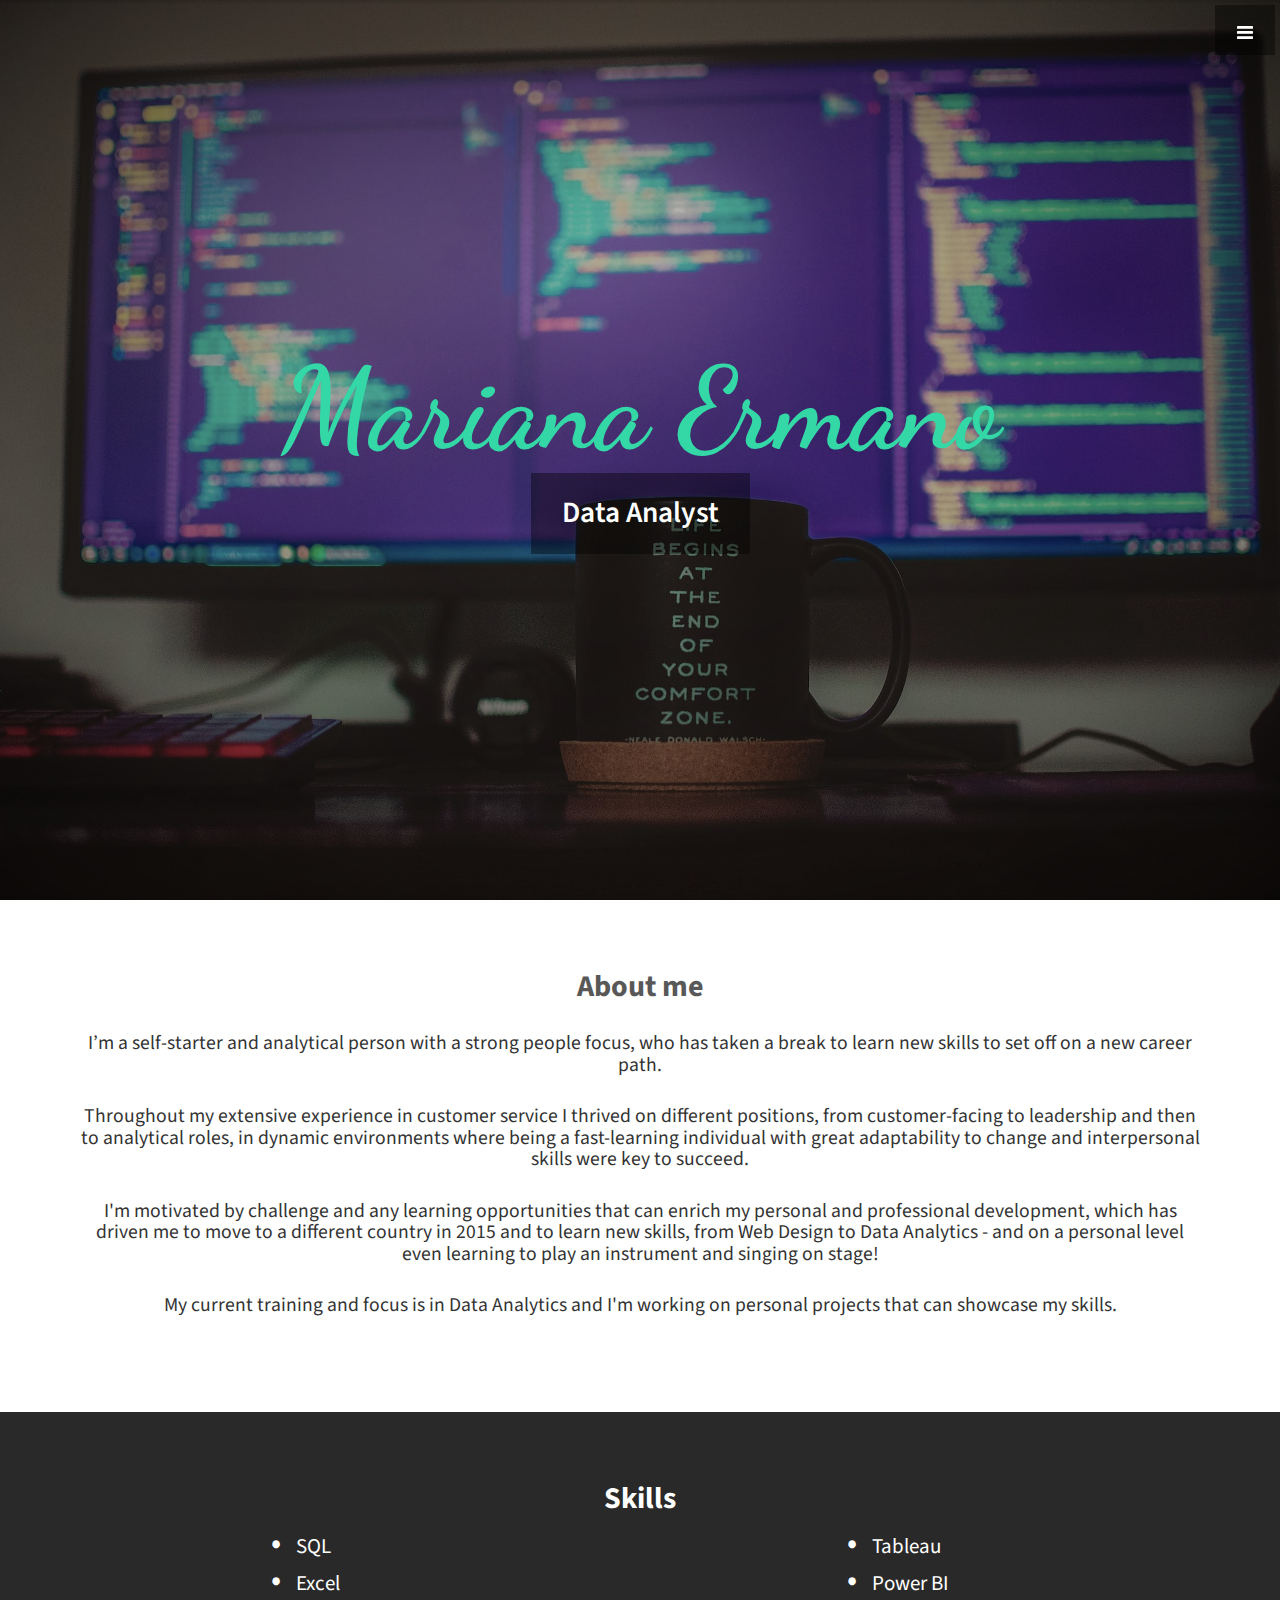
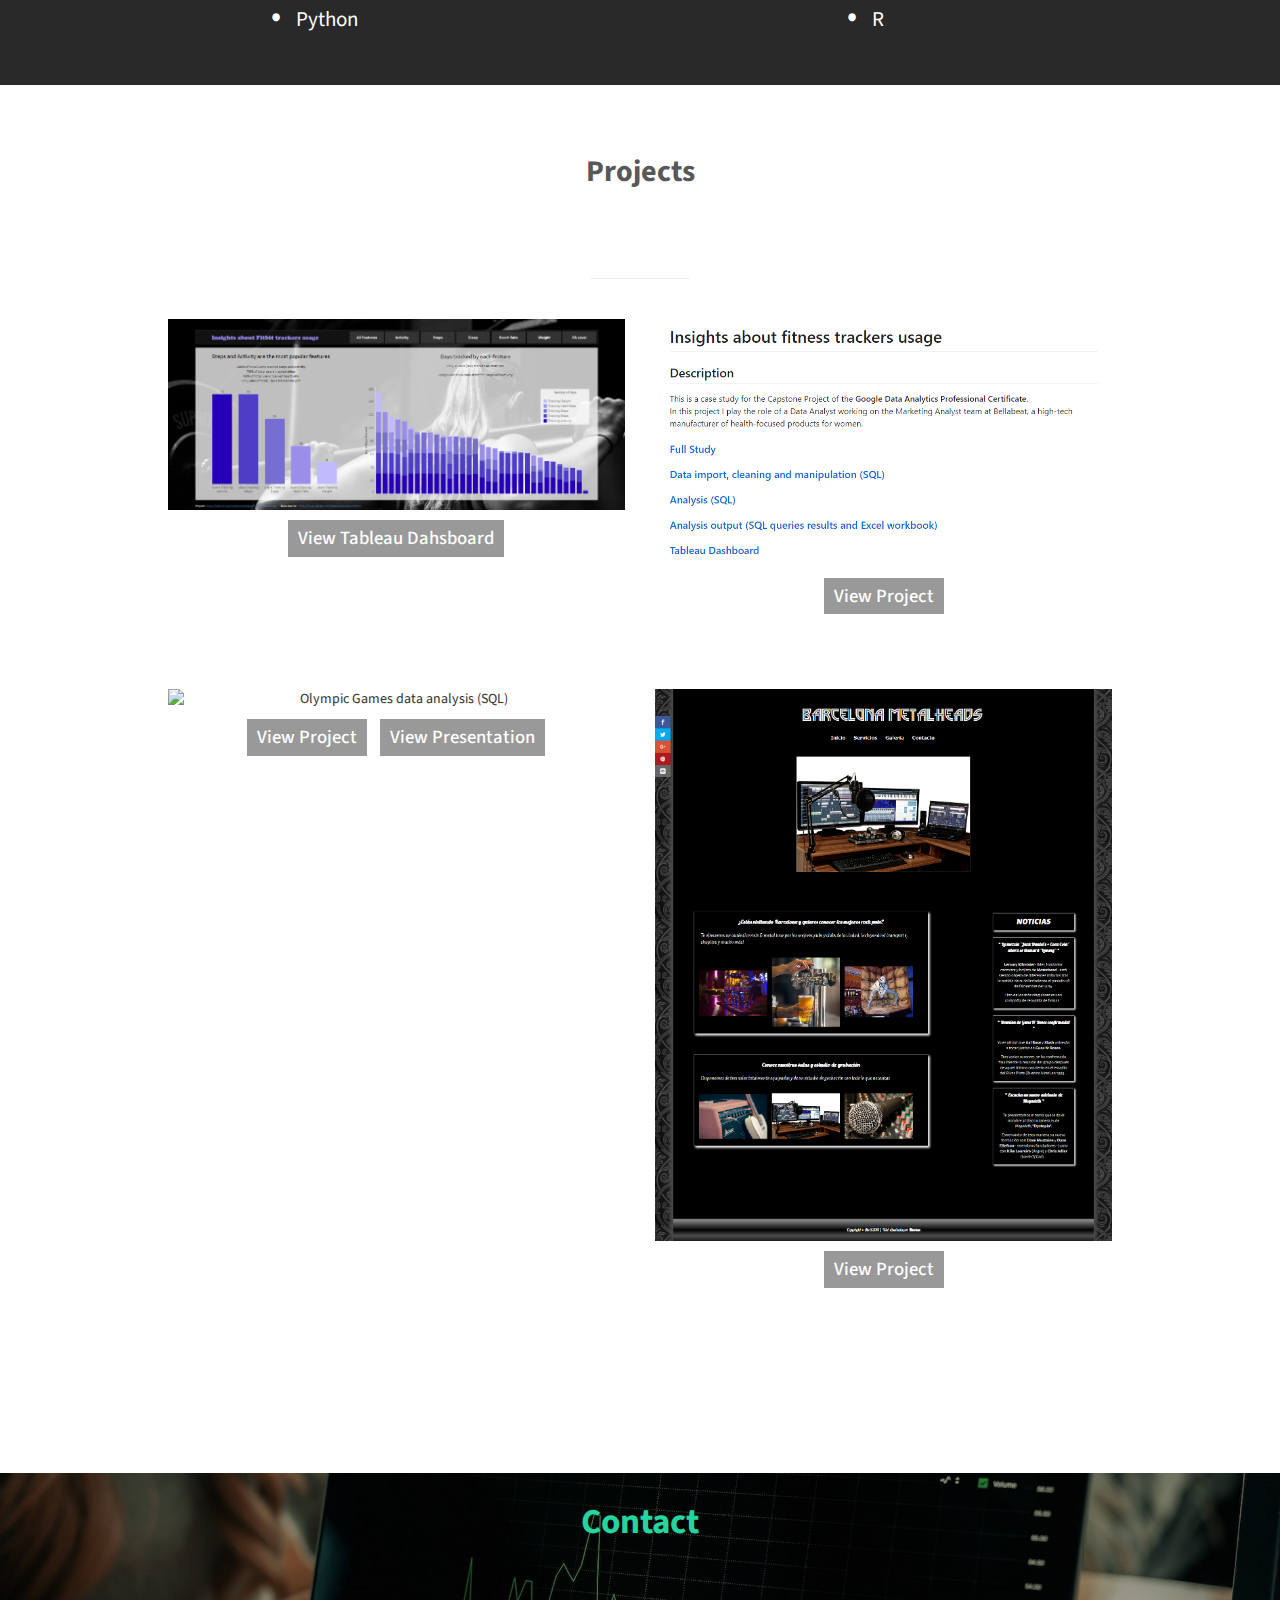
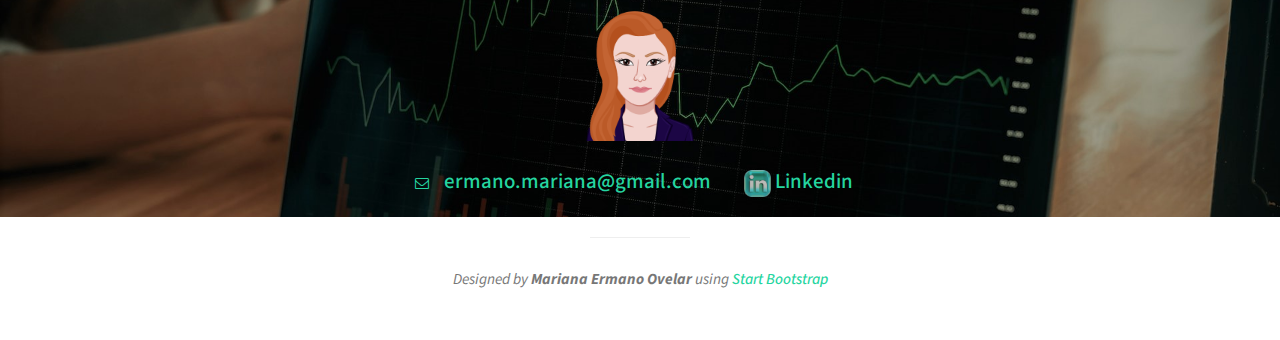
==== index.html @ 2cc40a68 "Add files via upload" ====
﻿<!DOCTYPE html>
<html lang="es">

	<head>

		<meta http-equiv="X-UA-Compatible" content="IE=edge">
		<meta name="viewport" content="width=device-width, initial-scale=1">
		<meta name="description" content="Data Analyst - SQL - Excel - Python - Tableau">
		<meta name="author" content="Mariana Ermano">
		<!-- Using and modifying html and css from the Stylish Portfolio Bootstrap template (https://startbootstrap.com/theme/stylish-portfolio) -->
		<meta name="keywords" content="Data Analyst, SQL, Excel, Python, Tableau, Power BI, Barcelona">

		<title>Mariana Ermano - Data Analyst - Portfolio Website</title>
		
		<link rel="shortcut icon" href="img/favicon.ico">
		<link href="css/bootstrap.min.css" rel="stylesheet">
		<link href="css/style.css" rel="stylesheet">


		<link href="font-awesome/css/font-awesome.min.css" rel="stylesheet" type="text/css">
		<link href="http://fonts.googleapis.com/css?family=Source+Sans+Pro:300,400,700,300italic,400italic,700italic" rel="stylesheet" type="text/css">
		<link href='https://fonts.googleapis.com/css?family=Pacifico|Dancing+Script:700|Righteous&subset=latin-ext' rel='stylesheet' type='text/css'>
		
		<!--[if lt IE 9]>
        <script src="https://oss.maxcdn.com/libs/html5shiv/3.7.0/html5shiv.js"></script>
        <script src="https://oss.maxcdn.com/libs/respond.js/1.4.2/respond.min.js"></script>
		<![endif]-->

	</head>

	<body>

		<!-- Menu -->
		<a id="menu-toggle" href="#" class="btn btn-dark btn-lg toggle"><i class="fa fa-bars"></i></a>
		<nav id="sidebar-wrapper">
			<ul class="sidebar-nav">
				<a id="menu-close" href="#" class="btn btn-light btn-lg pull-right toggle"><i class="fa fa-times"></i></a>
				<li class="sidebar-brand">
					<a href="#top"  onclick = $("#menu-close").click(); >Mariana Ermano</a>
				</li>
				<li>
					<a href="#top" onclick = $("#menu-close").click(); >Home</a>
				</li>
				<li>
					<a href="#about" onclick = $("#menu-close").click(); >About Me</a>
				</li>
				<li>
					<a href="#portfolio" onclick = $("#menu-close").click(); >Portfolio</a>
				</li>
				<li>
					<a href="#contact" onclick = $("#menu-close").click(); >Contact</a>
				</li>
			</ul>
		</nav>

		<!-- Homepage -->
		<header id="top" class="header">
			<div class="text-vertical-center">
				<h1>Mariana Ermano</h1>
				<a href="#portfolio" class="btn btn-dark btn-lg">Data Analyst</a>
			</div>
		</header>

		<!-- About me -->
		<section id="about" class="about">
			<div class="container">
				<div class="row">
					<div class="col-lg-12 text-center">
						<h2>About me</h2>
						<p class="lead">I’m a self-starter and analytical person with a strong people focus, who has taken a break to learn new skills to set off on a new career path.</p> 
						<p class="lead">Throughout my extensive experience in customer service I thrived on different positions, from customer-facing to leadership and then to analytical roles, in dynamic environments where being a fast-learning individual with great adaptability to change and interpersonal skills were key to succeed.</p>				
						<p class="lead">I'm motivated by challenge and any learning opportunities that can enrich my personal and professional development, which has driven me to move to a different country in 2015 and to learn new skills, from Web Design to Data Analytics - and on a personal level even learning to play an instrument and singing on stage!</p>
						<p class="lead">My current training and focus is in Data Analytics and I'm working on personal projects that can showcase my skills.</p>
					</div>
				</div>
            </div>
		</section>

		<!-- Skills -->
		<aside class="callout">
			<div class="text-vertical-center">
				<h2>Skills</h2>
				<div class="col-md-6">
					<p class="lead">SQL</p>
					<p class="lead">Excel</p>
					<p class="lead">Python</p>
				</div>
				<div class="col-md-6">
					<p class="lead">Tableau</p>
					<p class="lead">Power BI</p>
					<p class="lead">R</p>
				</div>	
			</div>
		</aside>
		
		
		<!-- Portfolio -->
		<section id="portfolio" class="portfolio">
			<div class="container">
				<div class="row">
					<div class="col-lg-10 col-lg-offset-1 text-center">
						<h2>Projects</h2>
						<p class="lead"></p>
						<p class="lead"></p>
						<hr class="small">
						
						<div class="row">
						<br>
							<div class="col-md-6">
								<div class="portfolio-item">
									<span><img class="img-portfolio img-responsive" id="imgB" src="img/dashboard.PNG" alt="Insights about fitness trackers usage (Tableau dashboard)"></span>
									<a class="enlace" href="https://public.tableau.com/app/profile/mariana.ermano/viz/BellabeatCaseStudyFitnesstrackerDA/AllFeatures?publish=yes" target="_blank">View Tableau Dahsboard</a>
								</div>
							</div>
							<div class="col-md-6">
								<div class="portfolio-item">
									<span><img class="img-portfolio img-responsive" id="imgC" src="img/fitness-tracker-da.PNG" alt="Fitness trackers data analysis (Excel/SQL/Tableau)"></span>
									<a class="enlace" href="https://github.com/mariana-ermano/fitness-tracker-da" target="_blank">View Project</a>
								</div>
							</div>
							<div class="col-md-6">
								<div class="portfolio-item">
									<span><img class="img-portfolio img-responsive" id="imgA" src="img/CapstoneProjectSS.png" alt="Olympic Games data analysis (SQL)"></span>
									<a class="enlace" href="https://databricks-prod-cloudfront.cloud.databricks.com/public/4027ec902e239c93eaaa8714f173bcfc/4905453211705459/4412480016126548/7668150192767715/latest.html" target="_blank">View Project</a>
									<a class="enlace" href="https://drive.google.com/file/d/1UOO-4S7itC9DmczRjVlW6RMNWBptIvlI/view" target="_blank">View Presentation</a>
								</div>
							</div>
							<div class="col-md-6">
								<div class="portfolio-item">
									<span><img class="img-portfolio img-responsive" id="imgD" src="img/BM.png" alt="Web design for a fictional recording studio (HTML/CSS/JavaScript)"></span>
									<a class="enlace" href="portfolio/BarcelonaMetalheads/index.html" target="_blank">View Project</a>
								</div>
							</div>
						</div>
			
					</div>
				</div>
			</div>
		</section>

		<!-- Contact info-->
		<section id="contact"> 
			<div class="col-lg-10 col-lg-offset-1 text-center">
				<h2>Contact</h2>
				<p></p>
				<img src="img/avatar.png" alt="Avatar">
						
				<ul class="list-inline">
					<li>
						<i class="fa fa-envelope-o fa-fw"></i>  <a href="mailto:ermano.mariana@gmail.com">ermano.mariana@gmail.com</a>
					</li>
					<li>
						<a href="https://www.linkedin.com/in/mariana-ermano-ovelar" target="_blank"><img style="width: 27px;" src="img/linkedin.png"> Linkedin </a>
					</li>
				</ul>
			</div>			
		</section>
		

		<!-- Footer --> 
		<footer>
			<div class="container">
				<div class="row">
					<div class="col-lg-10 col-lg-offset-1 text-center">
						<hr class="small">
						<p class="text-muted">Designed by <strong>Mariana Ermano Ovelar</strong> using <a href="http://startbootstrap.com/" target="_blank">Start Bootstrap</a></p>
					</div>
				</div>
			</div>
		</footer>
	
		<!-- Modals -->
		<div id="myModal" class="modals">
			<!-- Botón Cerrar -->
			<span class="cerrar" onclick="document.getElementById('myModal').style.display='none'">&times;</span>
						  
			<!-- Modal Caption (Image Text) -->
			<div id="caption"></div>

			<!-- Modal Content (The Image) -->
			<img class="modal-content" id="img01">
		</div>

		<!-- jQuery -->
		<script src="js/jquery.js"></script>

		<!-- Bootstrap Core JavaScript -->
		<script src="js/bootstrap.min.js"></script>

		<!-- Script para Modal -->
		<script language="javascript">
				var modal = document.getElementById('myModal');
				var modalImg = document.getElementById("img01");
				var captionText = document.getElementById("caption");
				
				var imgOne = document.getElementById('imgA');
				var imgTwo = document.getElementById('imgB');
				var imgThree = document.getElementById('imgC');
				var imgFour = document.getElementById('imgD');
				
				imgOne.onclick = function(){
					modal.style.display = "block";
					modalImg.src = this.src;
					modalImg.alt = this.alt;
					captionText.innerHTML = this.alt;
				}	
				
				imgTwo.onclick = function(){
					modal.style.display = "block";
					modalImg.src = this.src;
					modalImg.alt = this.alt;
					captionText.innerHTML = this.alt;
				}
				
				imgThree.onclick = function(){
					modal.style.display = "block";
					modalImg.src = this.src;
					modalImg.alt = this.alt;
					captionText.innerHTML = this.alt;
				}
				
				imgFour.onclick = function(){
					modal.style.display = "block";
					modalImg.src = this.src;
					modalImg.alt = this.alt;
					captionText.innerHTML = this.alt;
				}							
		</script>

		<!-- Custom Theme JavaScript -->
		<script>
			// Cierra el menú lateral
			$("#menu-close").click(function(e) {
				e.preventDefault();
				$("#sidebar-wrapper").toggleClass("active");
			});

			// Abre el menú lateral
			$("#menu-toggle").click(function(e) {
				e.preventDefault();
				$("#sidebar-wrapper").toggleClass("active");
			});

			// Va hasta la sección de la página seleccionada del menú
			$(function() {
				$('a[href*=#]:not([href=#])').click(function() {
					if (location.pathname.replace(/^\//, '') == this.pathname.replace(/^\//, '') || location.hostname == this.hostname) {

						var target = $(this.hash);
						target = target.length ? target : $('[name=' + this.hash.slice(1) + ']');
						if (target.length) {
							$('html,body').animate({
							scrollTop: target.offset().top
							}, 1000);
							return false;
						}
					}
				});
			});
		</script>

	</body>

</html>
---- css/style.css ----
/*!
 * Start Bootstrap - Stylish Portfolio Bootstrap Theme (http://startbootstrap.com)
 * Code licensed under the Apache License v2.0.
 * For details, see http://www.apache.org/licenses/LICENSE-2.0.
 */

/* Global Styles */

html,
body {
    width: 100%;
    height: 100%;
}

body {
    font-family: "Source Sans Pro","Helvetica Neue",Helvetica,Arial,sans-serif;
}

.text-vertical-center {
    display: table-cell;
    text-align: center;
    vertical-align: middle;
}

.text-vertical-center h1 {
    margin: 0;
    padding: 0;
    font-size: 8.2em;
    font-weight: bold;
	color: #34d8a7;
	font-family: 'Dancing Script';
}

.text-vertical-center h2{
	font-weight: bold;
}

.text-vertical-center p {
	list-style: none; /* Remove HTML bullets */
    padding: 0;
    margin: 0;
}

.text-vertical-center p::before {
    content: "•"; /* Insert content that looks like bullets */
    padding-right: 15px;
    padding-left: 0px;
    font-size: 25pt;
}

.text-vertical-center > .col-md-6 {
    text-align: left;
    width: 45%;
    left: 20%;
    right: 20%;
}

.text-vertical-center a {
    font-family: 'Source Sans Pro';
    font-size: 22pt;
    font-weight: 600;
    padding: 20px 30px;
}

.text-center h2 {
	color: #585858;
	font-weight: bold;
	margin-bottom: 20px;
}

.text-center p {
	font-size: 1.4em;
    padding: 10px; 
}

.row {
	margin-bottom: 30px;
}

/* Custom Button Styles */

.btn-dark,
.enlace {
    border-radius: 0;
    color: #fff;
    background-color: rgba(0,0,0,0.4);
    padding: 15px 20px;
    font-size: 14pt;
}

.toggle {
	width: 60px;
	height: 50px;
}

.btn-dark:hover,
.btn-dark:focus,
.btn-dark:active,
.enlace:hover,
.enlace:focus,
.enlace:active {
    color: #fff;
    background-color: rgba(0,0,0,0.7);
	text-decoration: none;
}

.enlace {
	text-decoration: none;
	padding: 5px 10px;
	display: inline-block;
	margin: 10px 5px 45px;
}

.btn-light {
    border-radius: 0;
    color: #333;
    background-color: rgb(255,255,255);
}

.btn-light:hover,
.btn-light:focus,
.btn-light:active {
    color: #333;
    background-color: rgba(255,255,255,0.8);
}

/* Custom Horizontal Rule */

hr.small {
    max-width: 100px;
}

/* Side Menu */

#sidebar-wrapper {
    z-index: 1000;
    position: fixed;
    right: 0;
    width: 250px;
    height: 100%;
    margin-right: -250px;
    overflow-y: auto;
    background: #222;
    -webkit-transition: all 0.4s ease 0s;
    -moz-transition: all 0.4s ease 0s;
    -ms-transition: all 0.4s ease 0s;
    -o-transition: all 0.4s ease 0s;
    transition: all 0.4s ease 0s;
}

.sidebar-nav {
    position: absolute;
    top: 0;
    width: 250px;
    margin: 0;
    padding: 0;
    list-style: none;
}

.sidebar-nav li {
    text-indent: 20px;
    line-height: 40px;
}

.sidebar-nav li a {
    display: block;
    text-decoration: none;
    color: #999;
	font-size: 1.1em;
}

.sidebar-nav li a:hover {
    text-decoration: none;
    color: #fff;
    background: rgba(255,255,255,0.2);
}

.sidebar-nav li a:active,
.sidebar-nav li a:focus {
    text-decoration: none;
}

.sidebar-nav > .sidebar-brand {
    height: 55px;
    font-size: 22px;
	font-family: 'Dancing Script', cursive;
    line-height: 55px;
}

.sidebar-nav > .sidebar-brand a {
    color: #34d8a7;
}

.sidebar-nav > .sidebar-brand a:hover {
    color: #fff;
    background: none;
}

#menu-toggle {
    z-index: 1;
    position: fixed;
    top: 0;
    right: 0;
}


#sidebar-wrapper.active {
    right: 250px;
    width: 250px;
    -webkit-transition: all 0.4s ease 0s;
    -moz-transition: all 0.4s ease 0s;
    -ms-transition: all 0.4s ease 0s;
    -o-transition: all 0.4s ease 0s;
    transition: all 0.4s ease 0s;
}

.toggle {
    margin: 5px 5px 0 0;
}

/* Header */

.header {
    display: table;
    position: relative;
    width: 100%;
    height: 100%;
    background: url(../img/home_bg.jpg) no-repeat center center scroll;
    -webkit-background-size: cover;
    -moz-background-size: cover;
    background-size: cover;
    -o-background-size: cover;
}


/* About */

.about {
    padding: 50px 0;
	color: #333;
	font-weight: bold;
}

/* Services */

.services {
    padding: 50px 0;
}

.service-item {
    margin-bottom: 30px;
}

/* Callout */

.callout {
    display: table;
    width: 100%;
    height: 260px;
    padding: 50px 0;
    background-color: #292929;
    color: #fff;
}

/* Portfolio */

.portfolio {
    padding: 50px 0;
}

.portfolio-item {
    margin-bottom: 30px;
}

.img-portfolio {
    margin: 0 auto;
}

.img-portfolio:hover {
    opacity: 0.8;
}

.col-md-6 > .portfolio-item > span {
	cursor: pointer;
			}
			
/* The Modal (background) */
.modals {
	display: none; 
	position: fixed; 
	z-index: 1;
	padding-top: 50px; 
	left: 0;
	top: 0;
	width: 100%; 
	height: 100%; 
	overflow: auto;
	background-color: rgb(0,0,0);
	background-color: rgba(0,0,0,0.9); 
}

/* Modal Content (Image) */
.modal-content {
	margin: auto;
	display: block;
	width: 100%;
	max-width: 700px;
}

/* Caption */
#caption {
	margin: auto;
	display: block;
	width: 80%;
	max-width: 700px;
	text-align: center;
	color: #ccc;
	padding: 15px;
	font-size: 1.2em;
}

/* Zoom en el Modal */
.modal-content, #caption {
	-webkit-animation-name: zoom;
	-webkit-animation-duration: 0.8s;
	animation-name: zoom;
	animation-duration: 0.8s;
}

@-webkit-keyframes zoom {
	from {-webkit-transform:scale(0)}
	to {-webkit-transform:scale(1)}
}

@keyframes zoom {
	from {transform:scale(0)}
	to {transform:scale(1)}
}

/* Botón cerrar */
.cerrar {
	position: absolute;
	top: 15px; 
	right: 35px;
	color: #f1f1f1; 
	font-size: 40px;
	font-weight: bold;
	transition: 0.3s;
}

.cerrar:hover,
.cerrar:focus {
	color: #bbb;
	text-decoration: none;
	cursor: pointer;
}

/* Ancho del modal 100% - Smaller Screens */
@media only screen and (max-width: 700px){
	.modal-content {
		width: 80%;
	}
}			

/* Call to Action */

.call-to-action {
    padding: 50px 0;
}

.call-to-action .btn {
    margin: 10px;
}

.list-inline li {
    padding: 25px 5px 0px 5px;
}
.list-inline a {
	text-decoration: none;
	font-size: 1.5em;
    margin-left: 10px;
    margin-right: 10px;
}

#contact {
    display: table;
    width: 100%;
    height: 300px;
    background: url(../img/contact_bg.jpg) no-repeat center center scroll;
    -webkit-background-size: cover;
     -moz-background-size: cover;
     background-size: cover;
     -o-background-size: cover;
}     

#contact > div {
	display: table;
	width: 100%;
	height: 100%;
	-webkit-background-size: cover;
    -moz-background-size: cover;
    background-size: cover;
    -o-background-size: cover;
	margin-left: 0px;
	padding: 10px;
}

#contact h2 {
	font-size: 2.5em;
	color: #25d5a0;
}


#contact img {
	width: 150px;
}

.fa-envelope-o {
    color: #25d5a0;
}

/* Footer */

.text-center .text-muted {
    font-size: 1.1em;
}
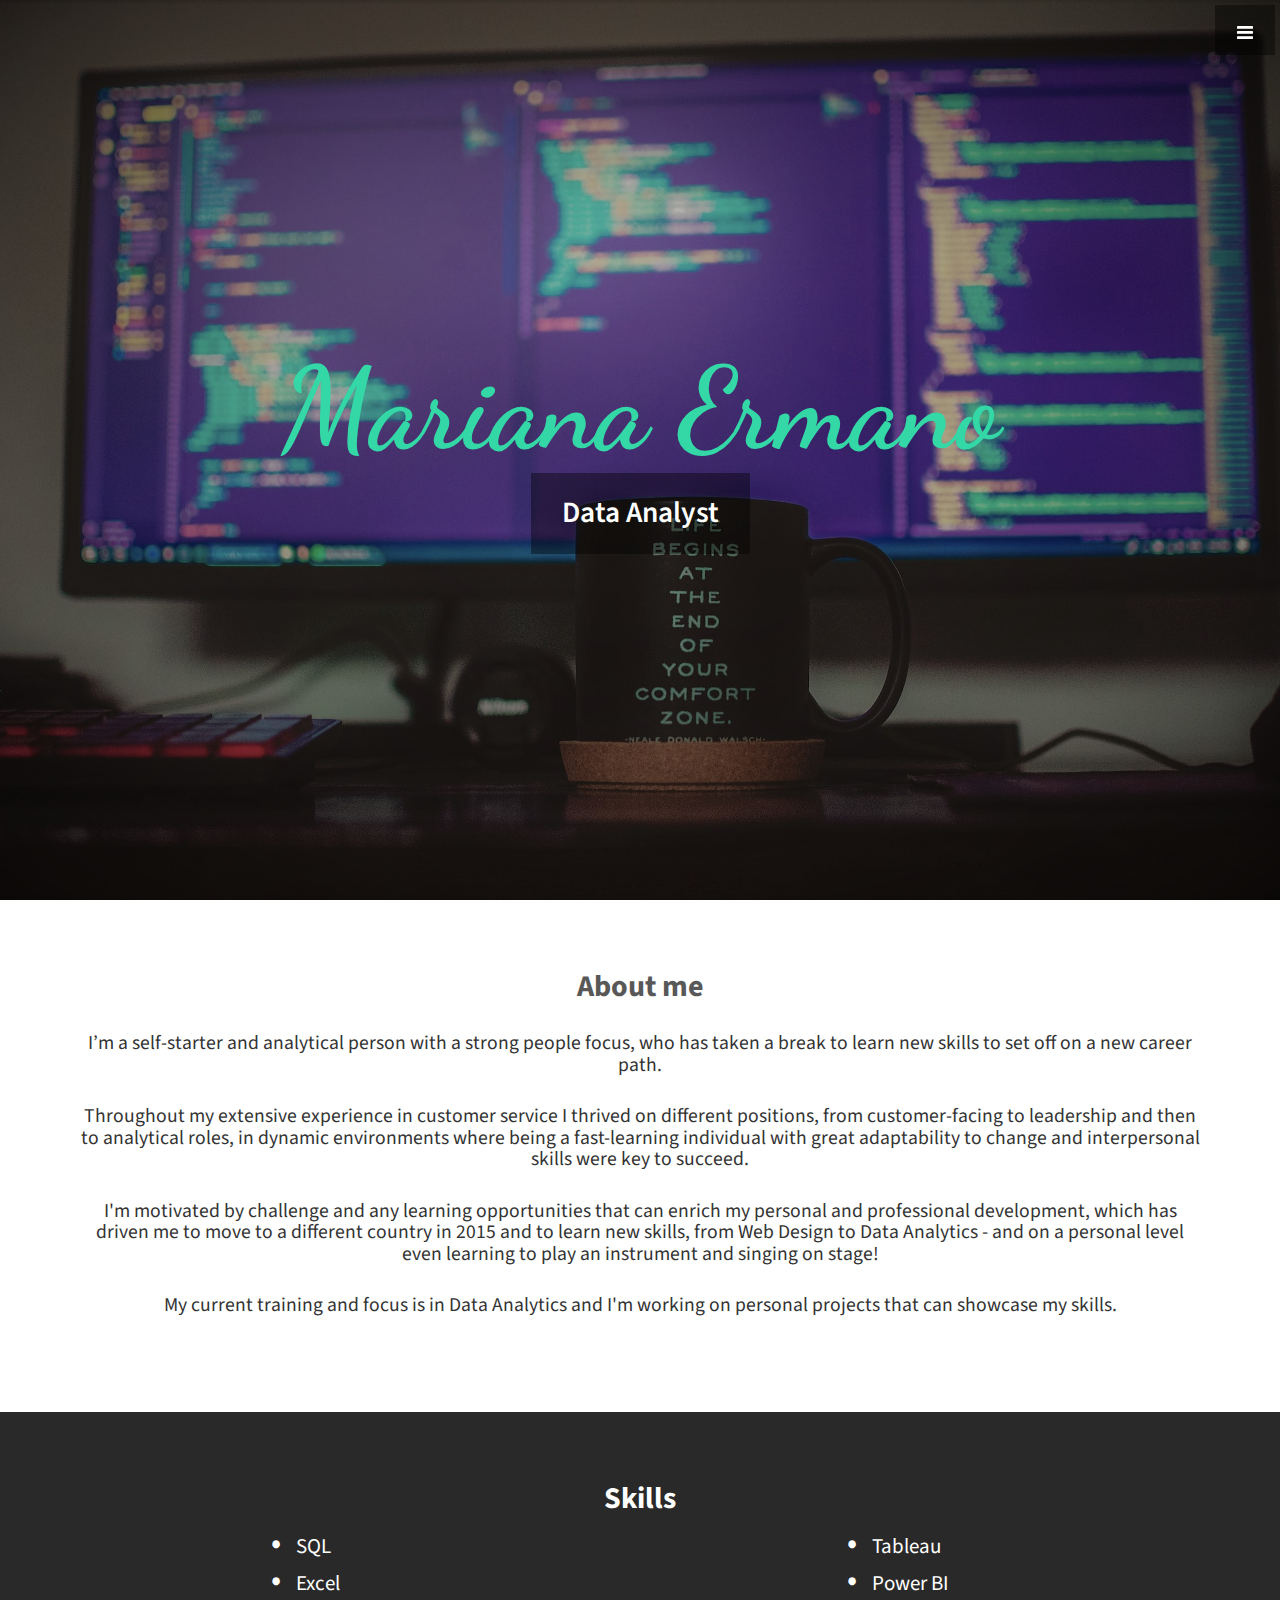
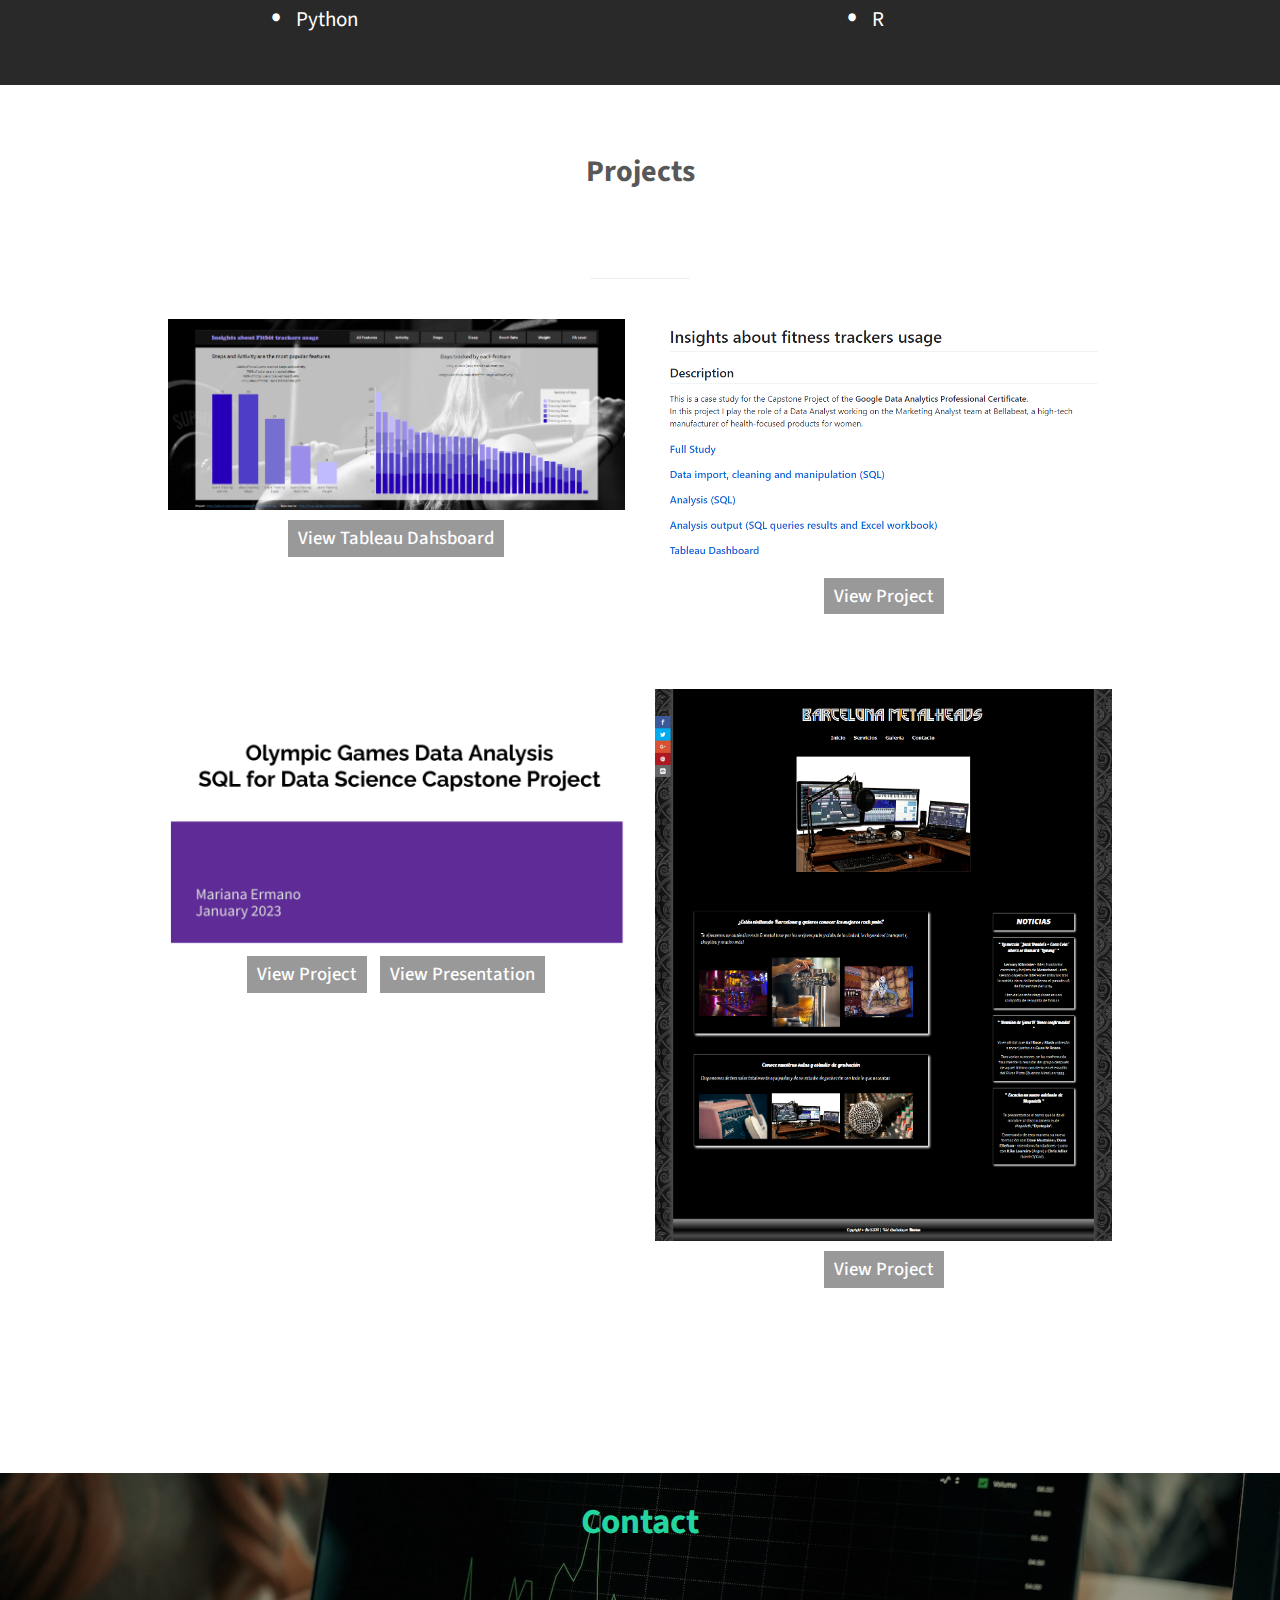
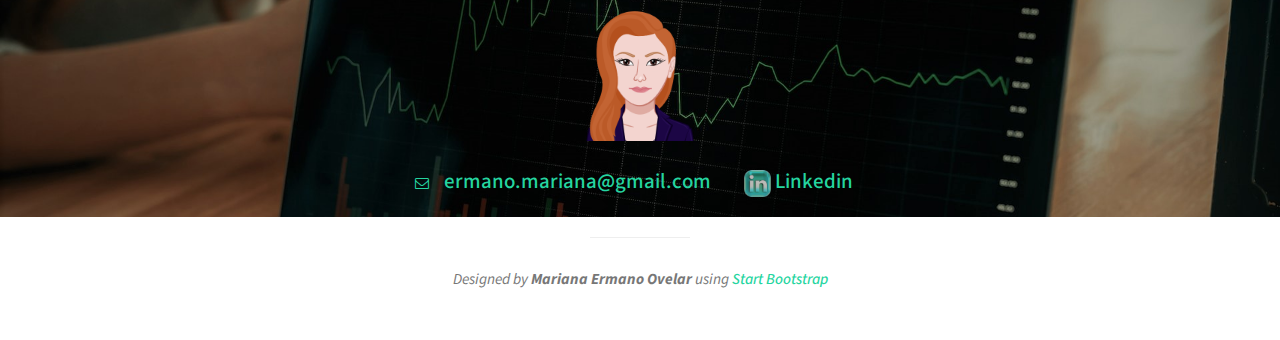
==== commit 975e7fa2: "Update index.html" ====
--- a/index.html
+++ b/index.html
@@ -120,7 +120,7 @@
 							</div>
 							<div class="col-md-6">
 								<div class="portfolio-item">
-									<span><img class="img-portfolio img-responsive" id="imgA" src="img/CapstoneProjectSS.png" alt="Olympic Games data analysis (SQL)"></span>
+									<span><img class="img-portfolio img-responsive" id="imgA" src="img/CapstoneProjectSS.PNG" alt="Olympic Games data analysis (SQL)"></span>
 									<a class="enlace" href="https://databricks-prod-cloudfront.cloud.databricks.com/public/4027ec902e239c93eaaa8714f173bcfc/4905453211705459/4412480016126548/7668150192767715/latest.html" target="_blank">View Project</a>
 									<a class="enlace" href="https://drive.google.com/file/d/1UOO-4S7itC9DmczRjVlW6RMNWBptIvlI/view" target="_blank">View Presentation</a>
 								</div>
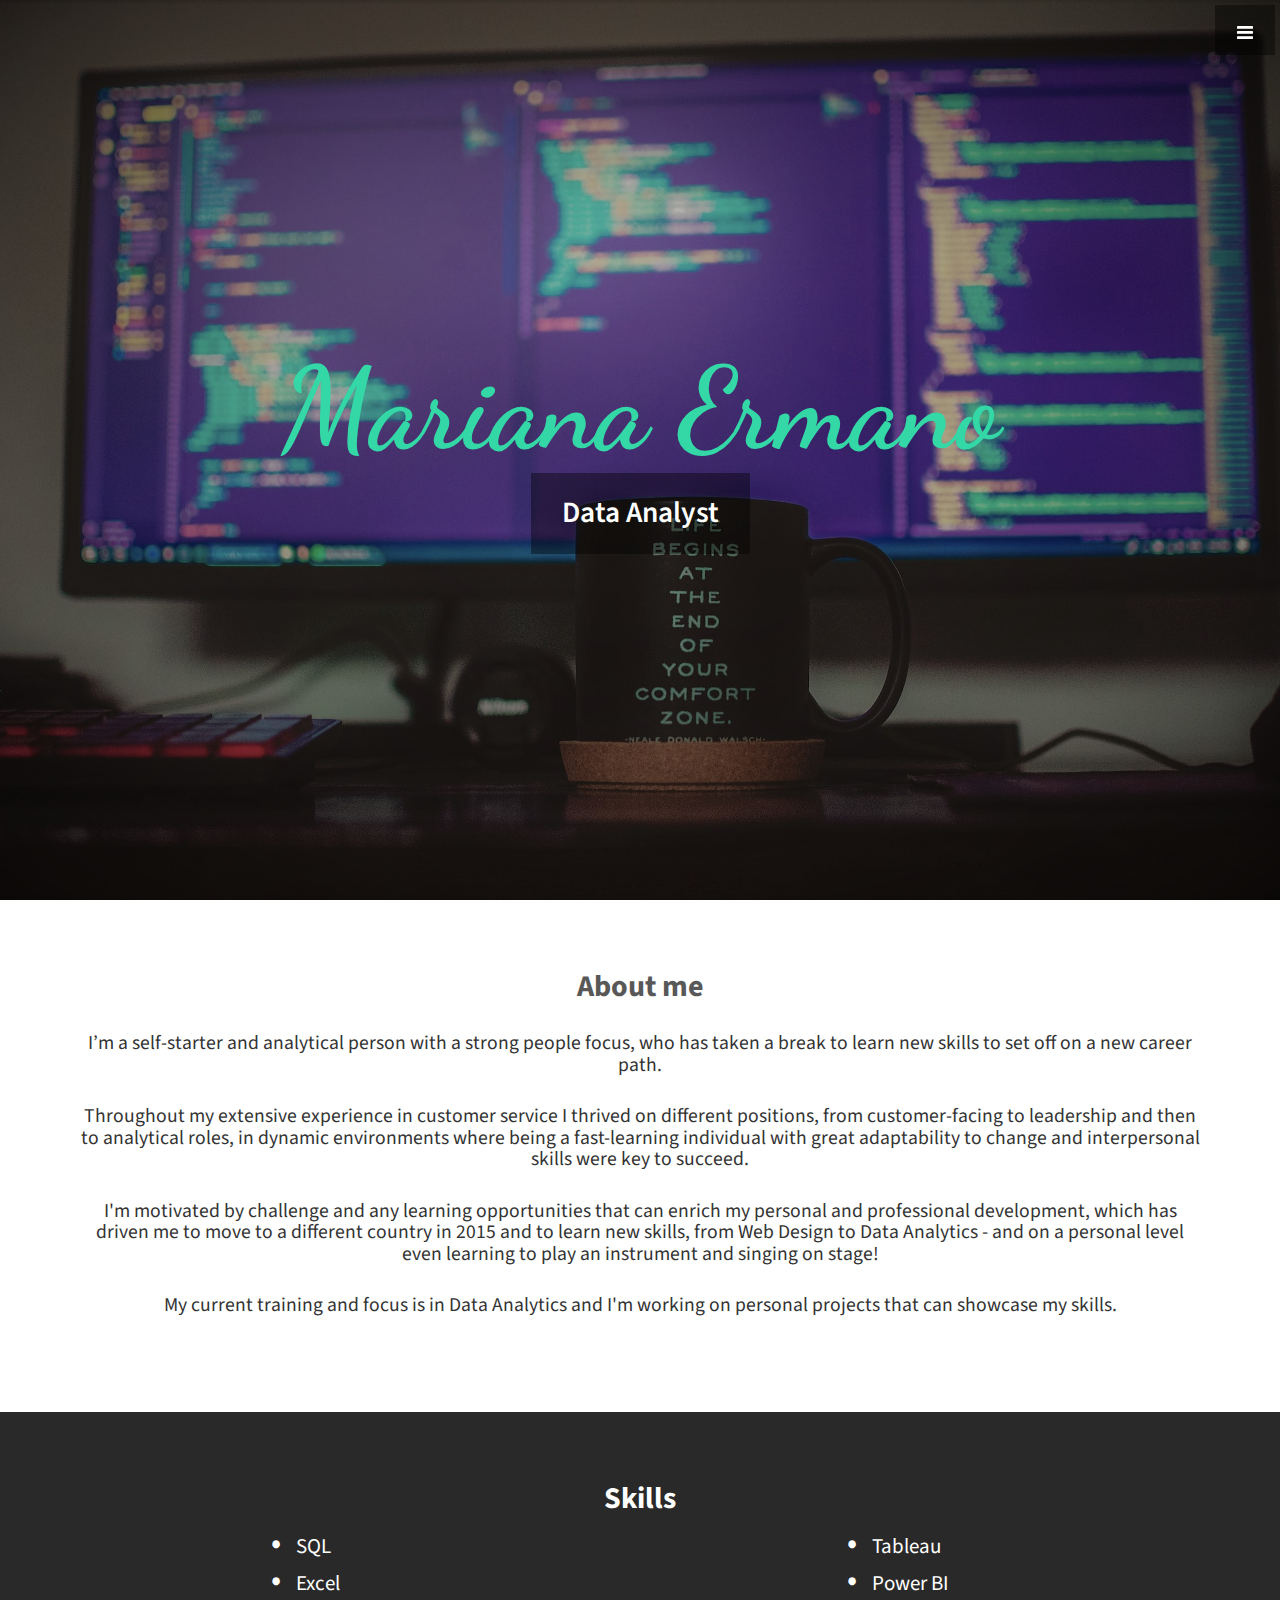
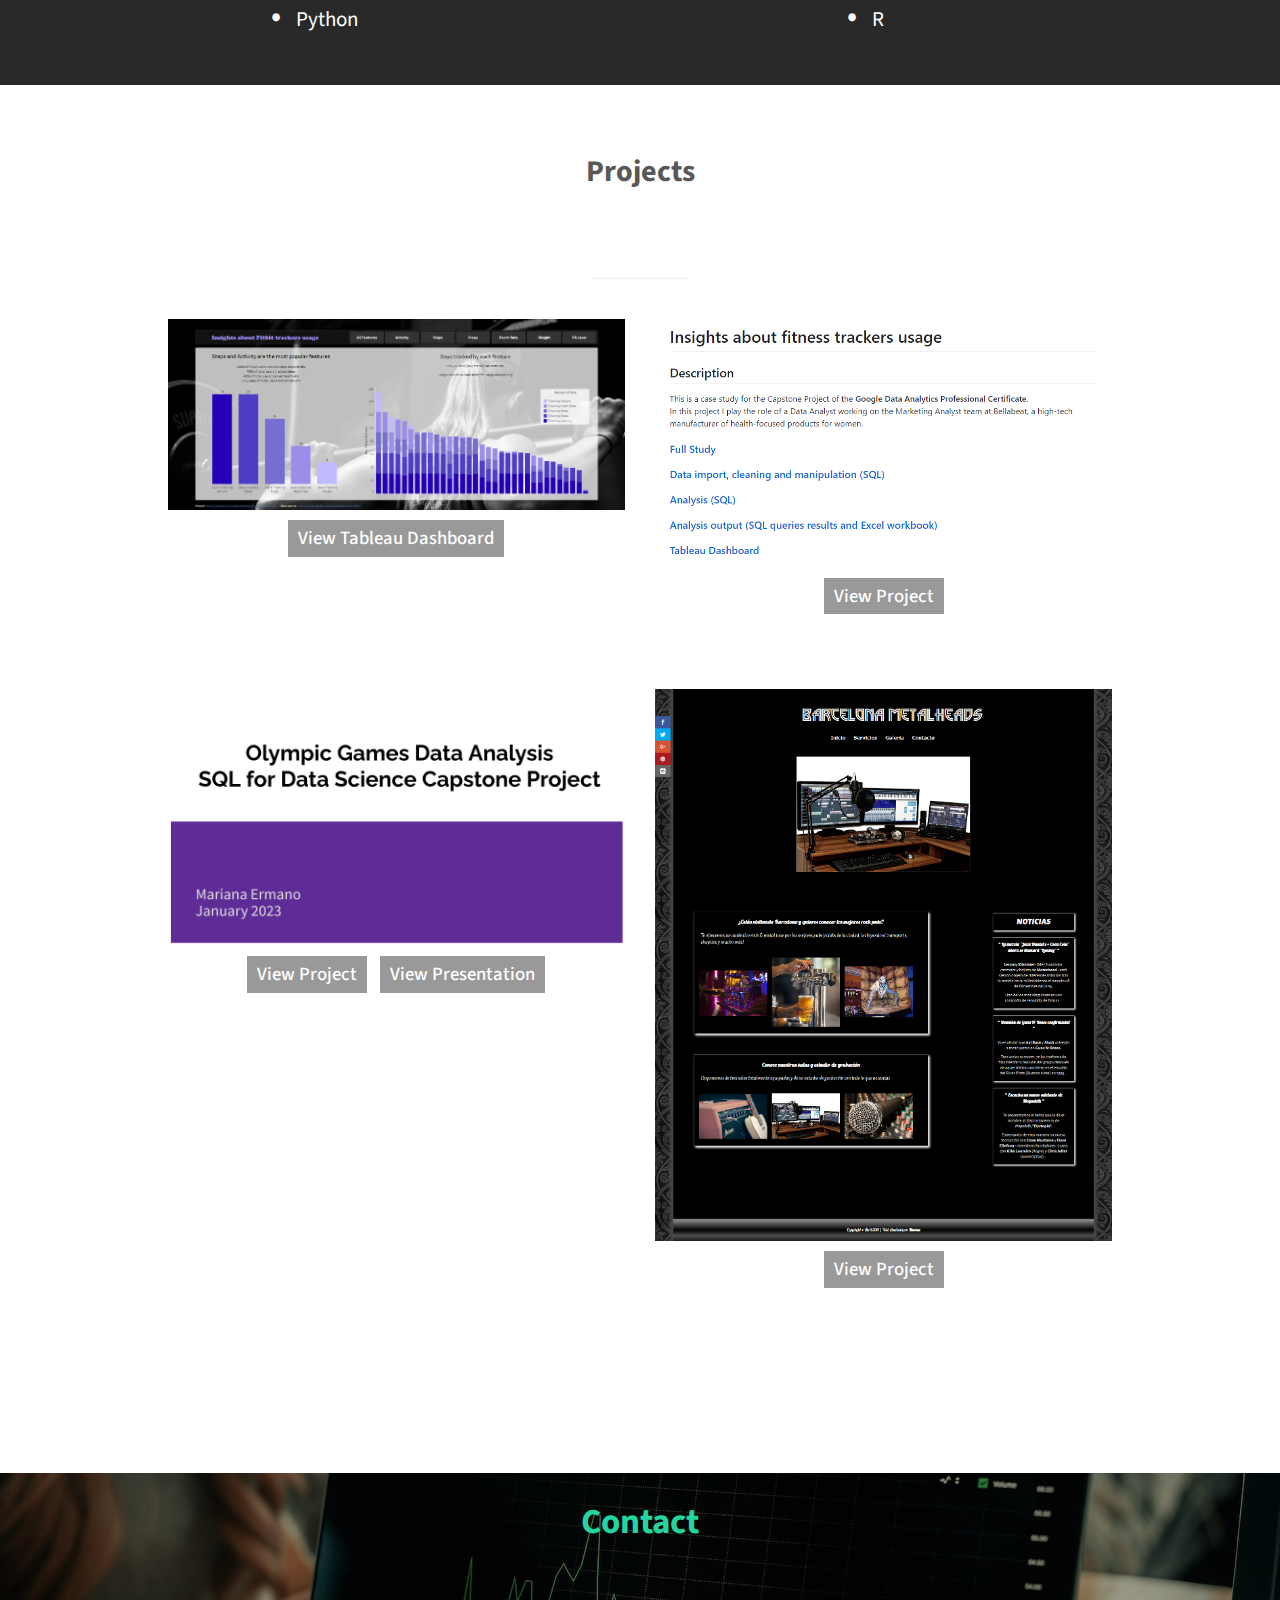
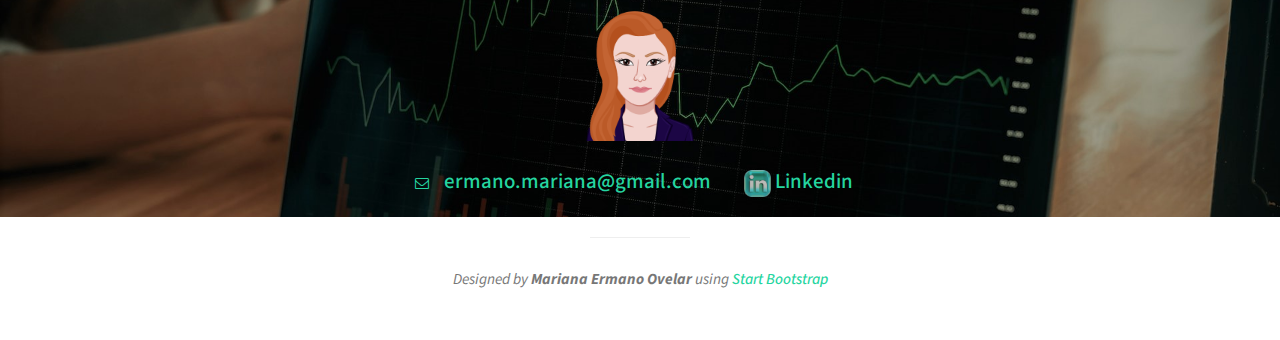
==== commit 774912bc: "Update index.html" ====
--- a/index.html
+++ b/index.html
@@ -18,7 +18,7 @@
 
 
 		<link href="font-awesome/css/font-awesome.min.css" rel="stylesheet" type="text/css">
-		<link href="http://fonts.googleapis.com/css?family=Source+Sans+Pro:300,400,700,300italic,400italic,700italic" rel="stylesheet" type="text/css">
+		<link href="https://fonts.googleapis.com/css?family=Source+Sans+Pro:300,400,700,300italic,400italic,700italic" rel="stylesheet" type="text/css">
 		<link href='https://fonts.googleapis.com/css?family=Pacifico|Dancing+Script:700|Righteous&subset=latin-ext' rel='stylesheet' type='text/css'>
 		
 		<!--[if lt IE 9]>
@@ -109,7 +109,7 @@
 							<div class="col-md-6">
 								<div class="portfolio-item">
 									<span><img class="img-portfolio img-responsive" id="imgB" src="img/dashboard.PNG" alt="Insights about fitness trackers usage (Tableau dashboard)"></span>
-									<a class="enlace" href="https://public.tableau.com/app/profile/mariana.ermano/viz/BellabeatCaseStudyFitnesstrackerDA/AllFeatures?publish=yes" target="_blank">View Tableau Dahsboard</a>
+									<a class="enlace" href="https://public.tableau.com/app/profile/mariana.ermano/viz/BellabeatCaseStudyFitnesstrackerDA/AllFeatures?publish=yes" target="_blank">View Tableau Dashboard</a>
 								</div>
 							</div>
 							<div class="col-md-6">
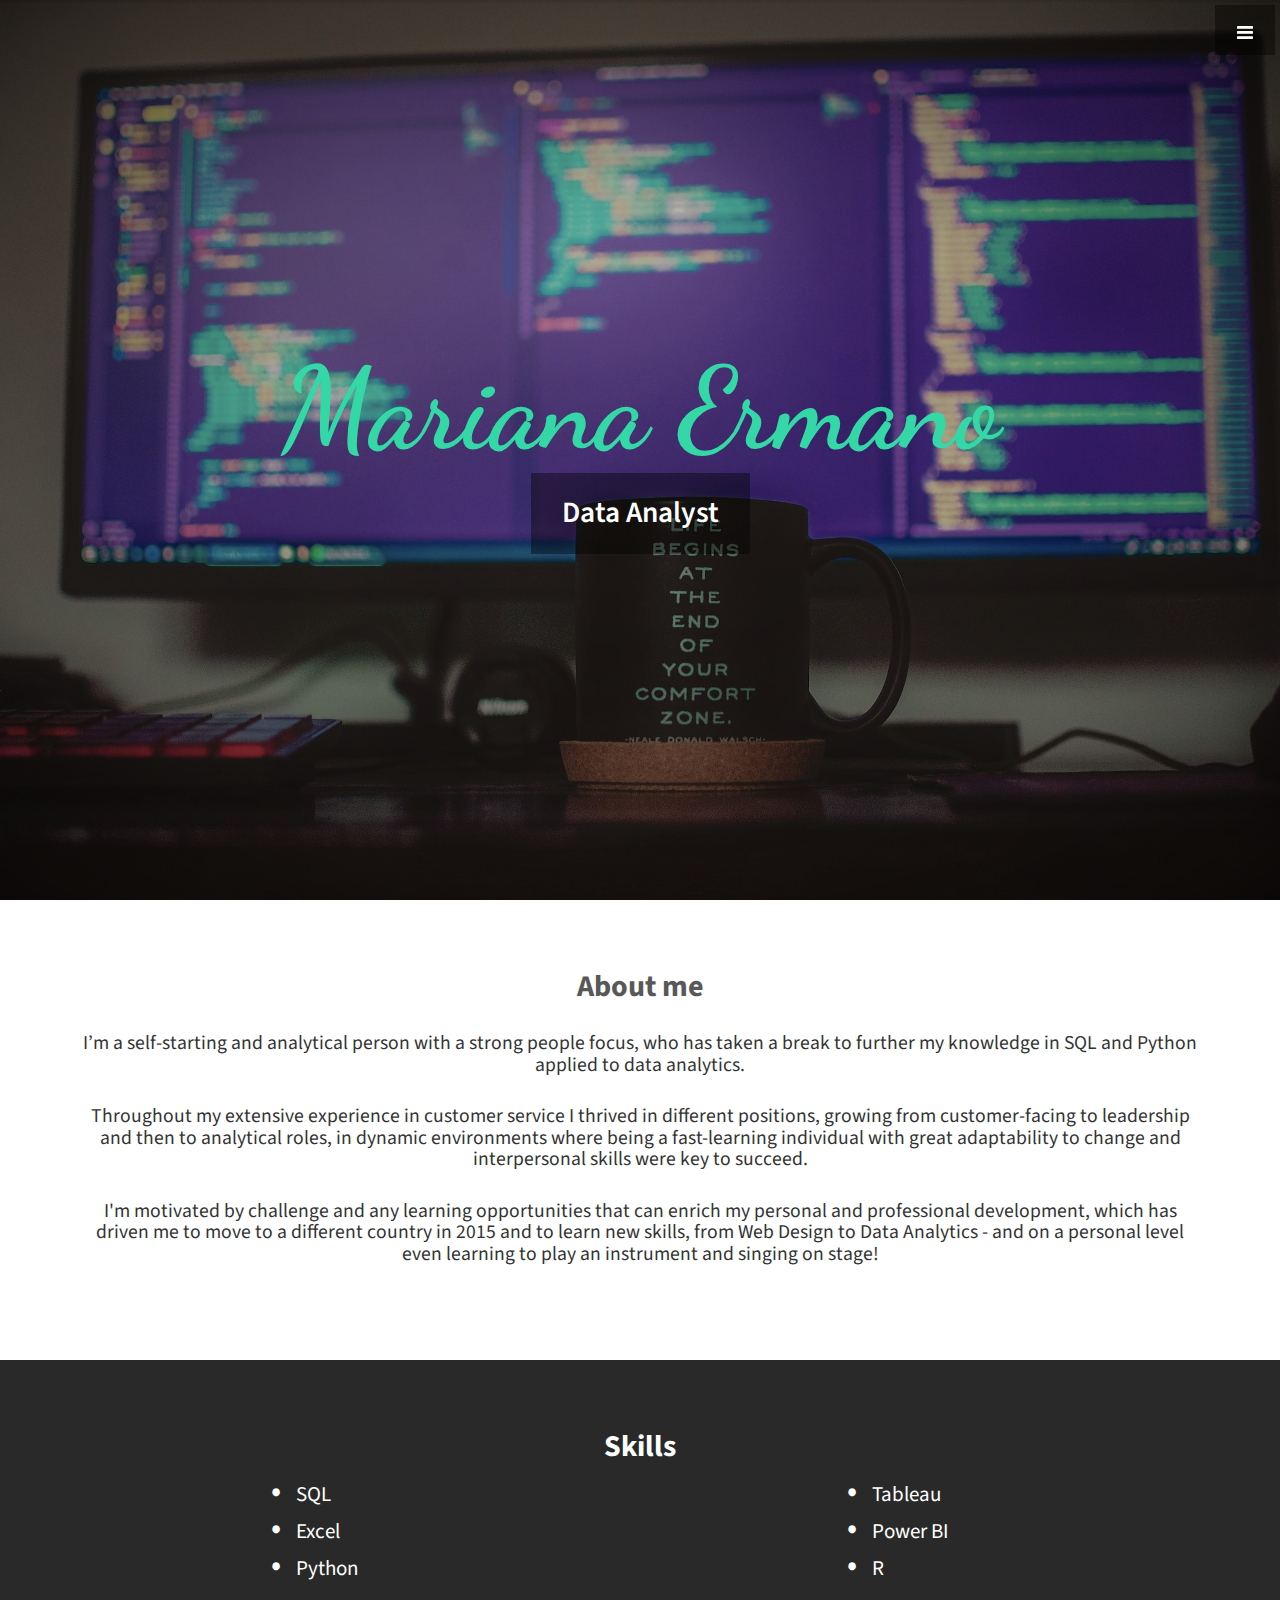
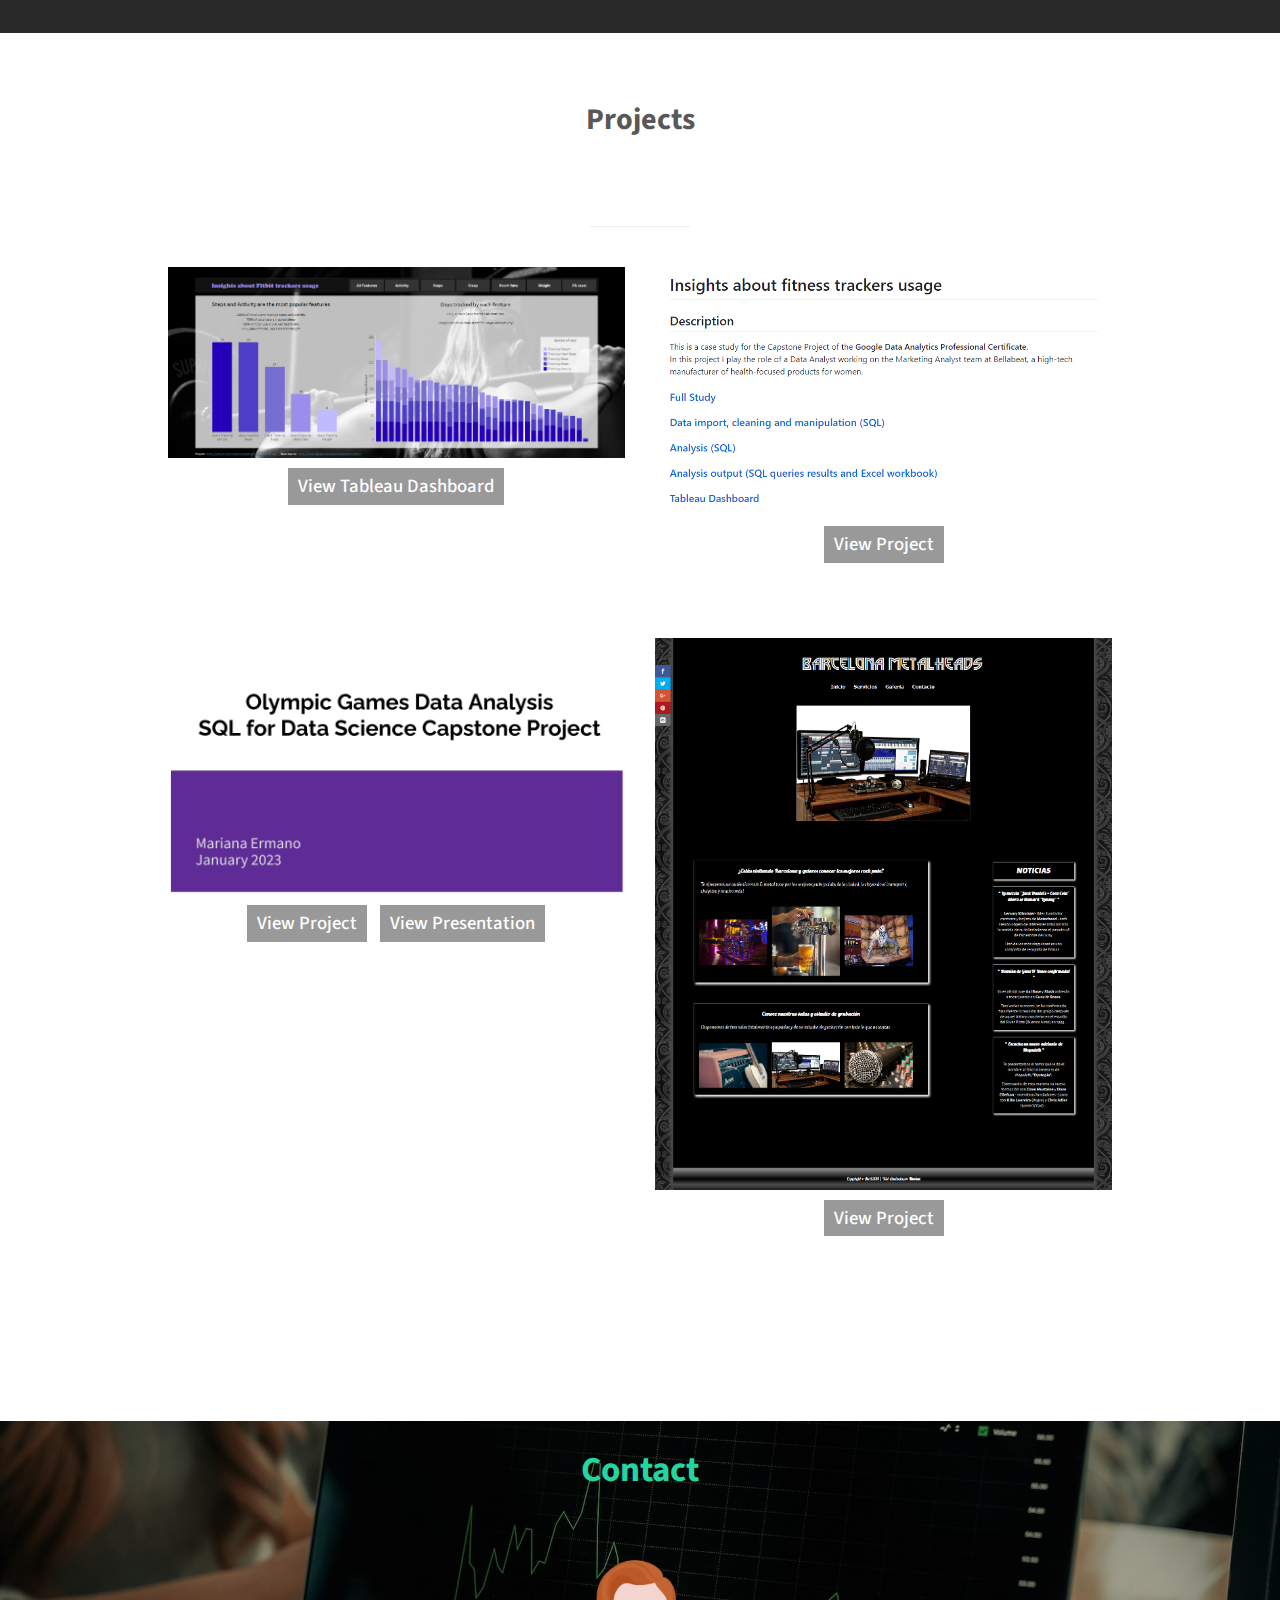
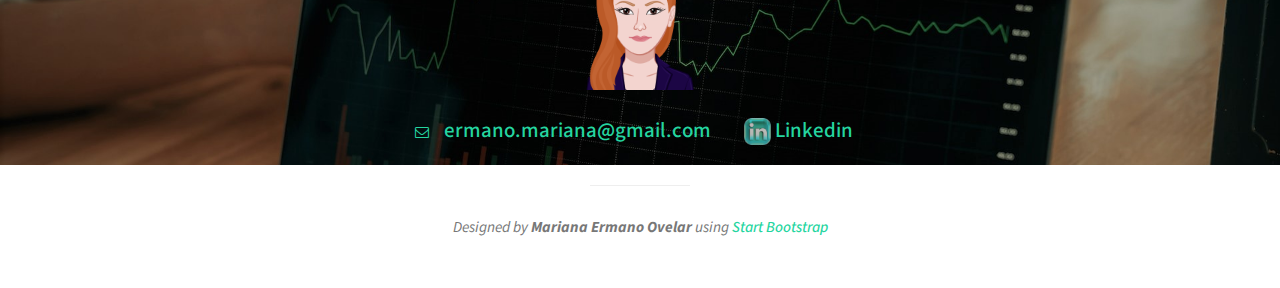
==== commit 90ee2dd3: "Update index.html" ====
--- a/index.html
+++ b/index.html
@@ -67,10 +67,9 @@
 				<div class="row">
 					<div class="col-lg-12 text-center">
 						<h2>About me</h2>
-						<p class="lead">I’m a self-starter and analytical person with a strong people focus, who has taken a break to learn new skills to set off on a new career path.</p> 
-						<p class="lead">Throughout my extensive experience in customer service I thrived on different positions, from customer-facing to leadership and then to analytical roles, in dynamic environments where being a fast-learning individual with great adaptability to change and interpersonal skills were key to succeed.</p>				
+						<p class="lead">I’m a self-starting and analytical person with a strong people focus, who has taken a break to further my knowledge in SQL and Python applied to data analytics.</p> 
+						<p class="lead">Throughout my extensive experience in customer service I thrived in different positions, growing from customer-facing to leadership and then to analytical roles, in dynamic environments where being a fast-learning individual with great adaptability to change and interpersonal skills were key to succeed. </p>				
 						<p class="lead">I'm motivated by challenge and any learning opportunities that can enrich my personal and professional development, which has driven me to move to a different country in 2015 and to learn new skills, from Web Design to Data Analytics - and on a personal level even learning to play an instrument and singing on stage!</p>
-						<p class="lead">My current training and focus is in Data Analytics and I'm working on personal projects that can showcase my skills.</p>
 					</div>
 				</div>
             </div>
